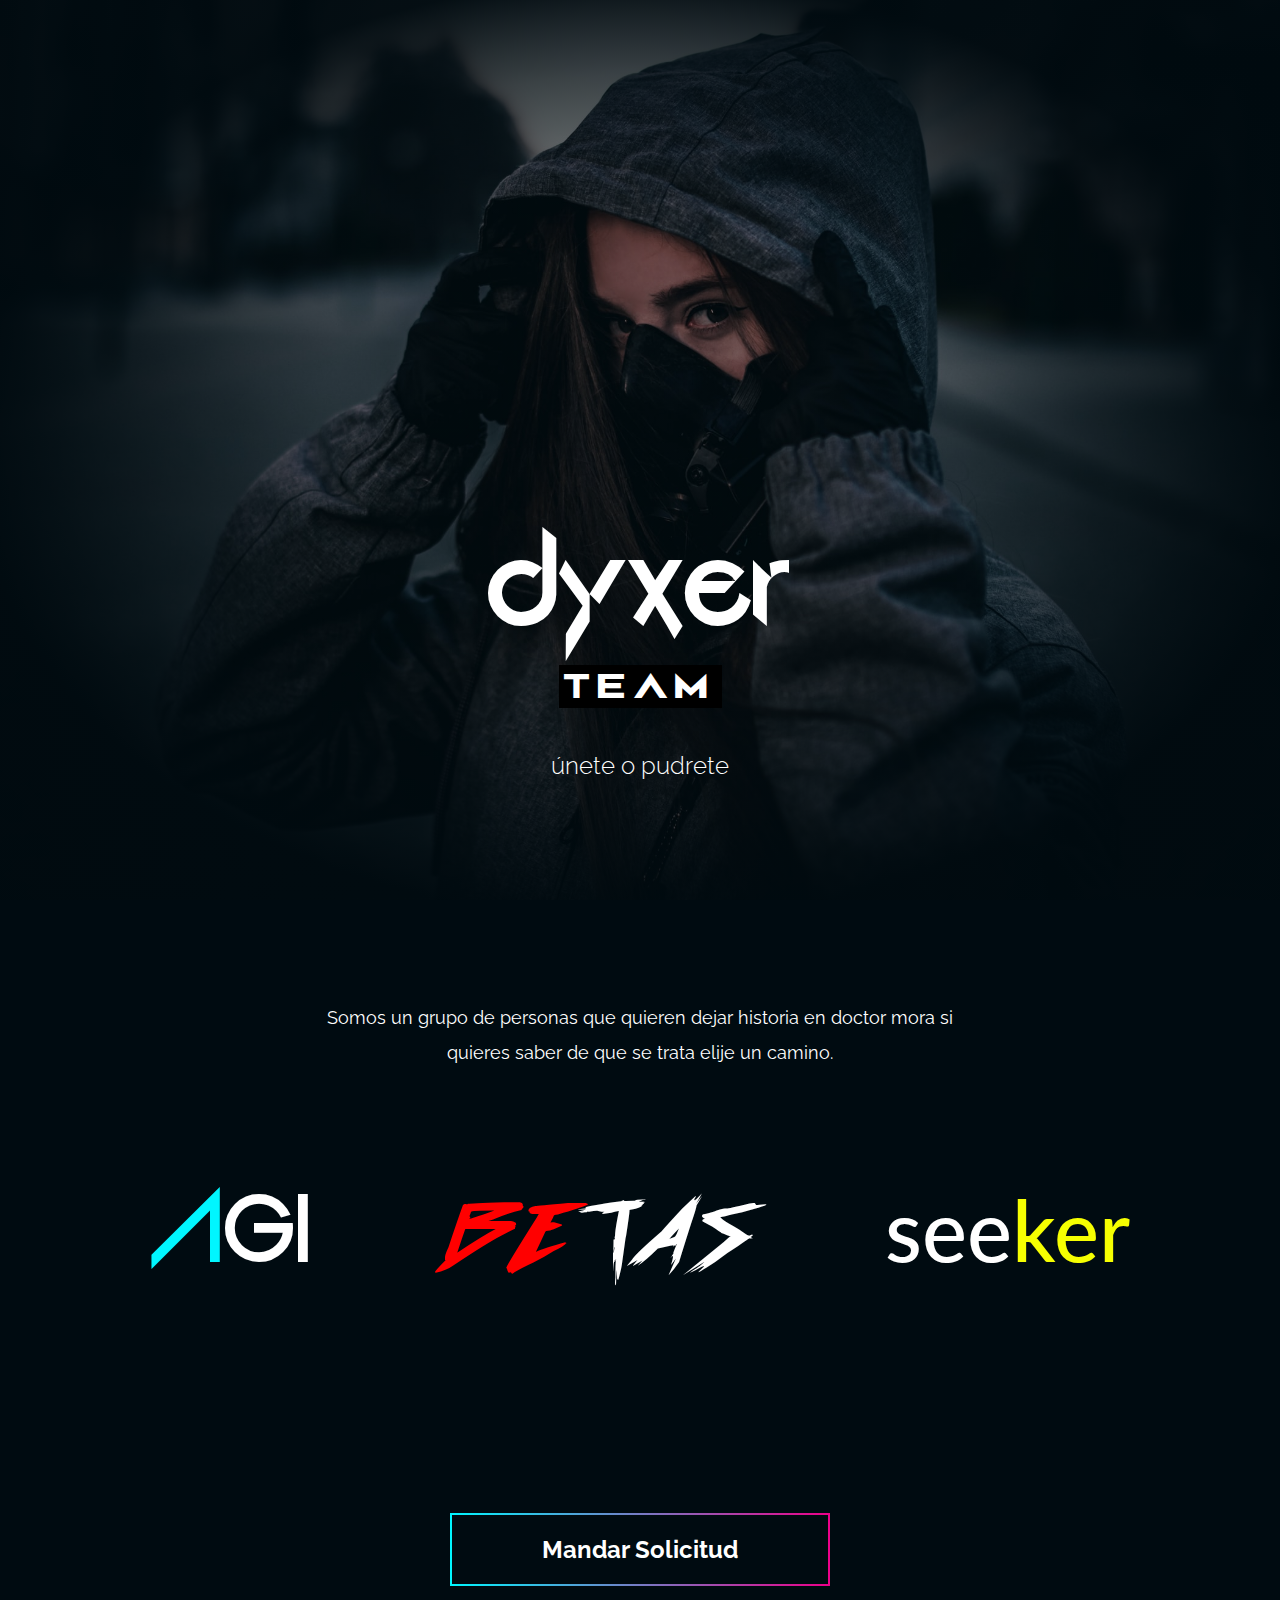
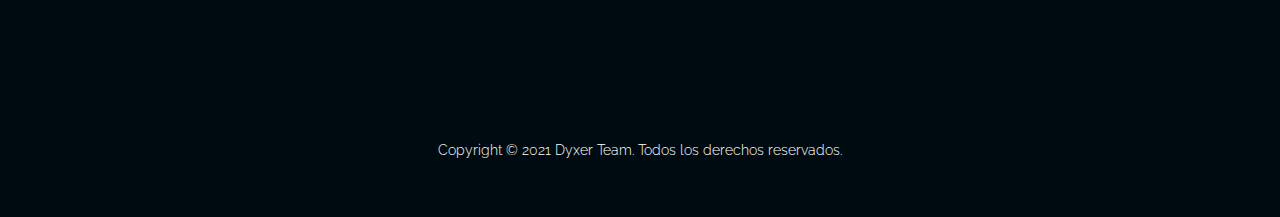
==== index.html @ bd509dc4 "responsive index" ====
<!doctype html>
<html lang="es">
  <head>
    <!-- Required meta tags -->
    <meta charset="utf-8">
    <meta name="viewport" content="width=device-width, initial-scale=1, shrink-to-fit=no">

    <!-- Bootstrap CSS -->
    <link rel="stylesheet" href="css/bootstrap.min.css">
	<link rel="stylesheet" href="css/styles.css">
	  
	<!-- google fonts -->
	<link rel="preconnect" href="https://fonts.gstatic.com">
	<link href="https://fonts.googleapis.com/css2?family=Raleway:wght@300;400;700&display=swap" rel="stylesheet">
	 
	<link rel="preconnect" href="https://fonts.gstatic.com">
	<link href="https://fonts.googleapis.com/css2?family=Lato&display=swap" rel="stylesheet">

    <title>DyxerTeam</title>
  </head>
  <body>
 
	  <section class="banner">
	  	<div class="container">
			<div class="row">
				
					<div class="cont">
						<h1>dyxer</h1>
						<h2>TEAM</h2>
						<p>únete o pudrete</p>
					</div>
				
			</div>  
		</div>
	  </section>
	  
	  <section class="information">
	  	<div class="container">
		  	<div class="row">
				<div class="col-lg-12">
					<div class="cont">
					<p>Somos un grupo de personas que quieren dejar historia en doctor mora si quieres saber de que se trata elije un camino.</p>
					
					<div class="sponsor">
						<div class="power agi"><a href=""><h5><span>A</span>GI</h5></a></div>
						<div class="power betas"><a href=""><h5><span>BE</span>TAS</h5></a></div>
						<div class="power seeker"><a href=""><h5>see<span>ker</span></h5></a></div>
					</div>
					
					</div>
				</div>
			</div>
		  </div>
	  </section>
	  
	  <section class="solicitud">
	  	<div class="container">
		  	<div class="row">
				<div class="col-lg-12">
					<a href="#">Mandar Solicitud</a>
					
					<div class="box"></div>
				</div>
			</div>
		  </div>
	  </section>
	  
	  
	  <footer>
		  <div class="container">
		  	<div class="row">
				<div class="col-lg-12">
					<p>Copyright © 2021 Dyxer Team. Todos los derechos reservados.</p>
				</div>  
			</div>
		  </div>
	  </footer>
	  
	  
	  
	  

    <!-- Optional JavaScript; choose one of the two! -->

    <!-- Option 1: jQuery and Bootstrap Bundle (includes Popper) -->
    <script src="js/jquery-3.5.1.slim.min.js"></script>
    <script src="js/bootstrap.min.js"></script>

    <!-- Option 2: jQuery, Popper.js, and Bootstrap JS
    <script src="https://code.jquery.com/jquery-3.5.1.slim.min.js" integrity="sha384-DfXdz2htPH0lsSSs5nCTpuj/zy4C+OGpamoFVy38MVBnE+IbbVYUew+OrCXaRkfj" crossorigin="anonymous"></script>
    <script src="https://cdn.jsdelivr.net/npm/popper.js@1.16.1/dist/umd/popper.min.js" integrity="sha384-9/reFTGAW83EW2RDu2S0VKaIzap3H66lZH81PoYlFhbGU+6BZp6G7niu735Sk7lN" crossorigin="anonymous"></script>
    <script src="https://cdn.jsdelivr.net/npm/bootstrap@4.5.3/dist/js/bootstrap.min.js" integrity="sha384-w1Q4orYjBQndcko6MimVbzY0tgp4pWB4lZ7lr30WKz0vr/aWKhXdBNmNb5D92v7s" crossorigin="anonymous"></script>
    -->
  </body>
</html>
---- css/styles.css ----
@font-face{
	font-family: 'agi';
	font-style: normal;
	font-weight: normal;
	src: url("../fonts/EmpireStraight.otf");
}
@font-face{
	font-family: 'betas';
	font-style: normal;
	font-weight: normal;
	src: url("../fonts/Outrunfuture.otf");
}
@font-face{
	font-family: 'dyxer';
	font-style: normal;
	font-weight: normal;
	src: url("../fonts/Cyberfunk.ttf");
}
@font-face{
	font-family: 'team';
	font-style: normal;
	font-weight: bold;
	src: url("../fonts/AIRBORNEGP.ttf");
}



body{
	background-color: #000b11;
	font-family: 'Raleway', sans-serif;
}
.banner{
	width: 100%;
	height: 100vh;
	background: url(../images/ban.jpg) no-repeat center 40%;
	background-size: cover;
	text-align: center;
	position: relative;
}
.banner:before{
	content: "";
	position: absolute;
	top: 0;
	left: 0;
	width: 100%;
	height: 100%;
	
	
	background: rgba(0,10,15,0.46);
background: -moz-radial-gradient(center, ellipse cover, rgba(0,10,15,0.46) 28%, rgba(0,10,15,0.46) 31%, rgba(0,10,15,0.46) 35%, rgba(0,10,15,0.46) 36%, rgba(0,10,15,0.54) 42%, rgba(0,10,15,0.67) 51%, rgba(0,10,15,0.77) 59%, rgba(0,10,15,0.8) 61%, rgba(0,10,15,0.98) 74%, rgba(0,10,15,0.98) 79%, rgba(0,10,15,0.98) 95%);
background: -webkit-gradient(radial, center center, 0px, center center, 100%, color-stop(28%, rgba(0,10,15,0.46)), color-stop(31%, rgba(0,10,15,0.46)), color-stop(35%, rgba(0,10,15,0.46)), color-stop(36%, rgba(0,10,15,0.46)), color-stop(42%, rgba(0,10,15,0.54)), color-stop(51%, rgba(0,10,15,0.67)), color-stop(59%, rgba(0,10,15,0.77)), color-stop(61%, rgba(0,10,15,0.8)), color-stop(74%, rgba(0,10,15,0.98)), color-stop(79%, rgba(0,10,15,0.98)), color-stop(95%, rgba(0,10,15,0.98)));
background: -webkit-radial-gradient(center, ellipse cover, rgba(0,10,15,0.46) 28%, rgba(0,10,15,0.46) 31%, rgba(0,10,15,0.46) 35%, rgba(0,10,15,0.46) 36%, rgba(0,10,15,0.54) 42%, rgba(0,10,15,0.67) 51%, rgba(0,10,15,0.77) 59%, rgba(0,10,15,0.8) 61%, rgba(0,10,15,0.98) 74%, rgba(0,10,15,0.98) 79%, rgba(0,10,15,0.98) 95%);
background: -o-radial-gradient(center, ellipse cover, rgba(0,10,15,0.46) 28%, rgba(0,10,15,0.46) 31%, rgba(0,10,15,0.46) 35%, rgba(0,10,15,0.46) 36%, rgba(0,10,15,0.54) 42%, rgba(0,10,15,0.67) 51%, rgba(0,10,15,0.77) 59%, rgba(0,10,15,0.8) 61%, rgba(0,10,15,0.98) 74%, rgba(0,10,15,0.98) 79%, rgba(0,10,15,0.98) 95%);
background: -ms-radial-gradient(center, ellipse cover, rgba(0,10,15,0.46) 28%, rgba(0,10,15,0.46) 31%, rgba(0,10,15,0.46) 35%, rgba(0,10,15,0.46) 36%, rgba(0,10,15,0.54) 42%, rgba(0,10,15,0.67) 51%, rgba(0,10,15,0.77) 59%, rgba(0,10,15,0.8) 61%, rgba(0,10,15,0.98) 74%, rgba(0,10,15,0.98) 79%, rgba(0,10,15,0.98) 95%);
background: radial-gradient(ellipse at center, rgba(0,10,15,0.46) 28%, rgba(0,10,15,0.46) 31%, rgba(0,10,15,0.46) 35%, rgba(0,10,15,0.46) 36%, rgba(0,10,15,0.54) 42%, rgba(0,10,15,0.67) 51%, rgba(0,10,15,0.77) 59%, rgba(0,10,15,0.8) 61%, rgba(0,10,15,0.98) 74%, rgba(0,10,15,0.98) 79%, rgba(0,10,15,0.98) 95%);
filter: progid:DXImageTransform.Microsoft.gradient( startColorstr='#000a0f', endColorstr='#000a0f', GradientType=1 );
	
	
	/*
	
	
	
	background: rgb(0,11,17);
	background: radial-gradient(circle, rgba(0,11,17,0.11808473389355745) 6%, rgba(0,11,17,0.8267682072829132) 48%, rgba(0,11,17,1) 60%);
	*/
}
.banner .cont{
	position: absolute;
	margin: 0 auto;
	left: 0;
	right: 0;
	bottom: 100px;

}
.banner .cont h1{
	font-family: 'dyxer';
	font-size: 150px;
	color: #fff;
	letter-spacing: -5px;
	margin-bottom: 0;
}
.banner .cont h2{
	font-family: 'team';
	font-size: 34px;
	color: #fff;
	letter-spacing: 1px;
	display: inline-block;
    background: #000;
    padding: 1px 5px;
	position: relative;
    top: -12px;
}
.banner .cont img{
	height: 160px;
}
.banner .cont p{
	font-size: 24px;
	color: #fff;
	font-weight: 300;
	margin-top: 20px;
}


.information{
	width: 100%;
	min-height: 500px;
	display: flex;
	padding-top: 100px;
}
.information .cont p{
	text-align: center;
    color: #fff;
    font-weight: 400;
    line-height: 35px;
    padding-right: 20%;
    padding-left: 20%;
    font-size: 18px;
	margin-bottom: 100px;
}

.information .cont .sponsor{
	display: flex;
	justify-content: space-around;
	align-items: baseline;
}

.information .cont .sponsor a:link{
	text-decoration: none;
}
.information .cont .sponsor .agi h5{
	font-family: 'agi';
	font-size: 100px;
	color: #fff;
}
.information .cont .sponsor .agi h5 span{
	color: #00f6ff;
}
.information .cont .sponsor .betas h5{
	font-family: 'betas';
	font-size: 70px;
	color: #fff;
}
.information .cont .sponsor .betas h5 span{
	color: #ff0000;
}
.information .cont .sponsor .seeker h5{
	font-family: 'Lato', sans-serif;
	font-size: 85px;
	color: #fff;
}
.information .cont .sponsor .seeker h5 span{
	color: #f6ff01;
}


.solicitud{
	width: 100%;
	min-height: 300px;
	display: flex;
	align-items: center;
	justify-content: center;
	text-align: center;
}
.solicitud a:link{
	font-size: 24px;
	font-weight: 700;
	color: #fff;
	text-decoration: none;
	border: 2px solid transparent;
	-moz-border-image: -moz-linear-gradient(left, #00f6ff 0%, #ed008a 100%);
	-webkit-border-image: -webkit-linear-gradient(left, #00f6ff 0%, #ed008a 100%);
	border-image: linear-gradient(to right, #00f6ff 0%, #ed008a 100%);
	border-image-slice: 1;
	padding: 20px 90px;
	
}

footer{
	text-align: center;
	padding: 40px 0px;
}
footer p{
	font-size: 14px;
	font-weight: 300;
	color: #fff;
}




/* -------------------- responsive -------------------*/


@media screen and (max-width: 991px) {
	
	
	.information .cont p{
		padding-right: 10%;
		padding-left: 10%;
	}
	
	/* sponsors */
	
	.information .cont .sponsor .agi h5{
		font-size: 70px;
	}
	.information .cont .sponsor .betas h5{
		font-size: 50px;
	}
	.information .cont .sponsor .seeker h5{
		font-size: 60px;
	}
	
	
}


@media screen and (max-width: 767px){
	
	.banner .cont p{
		font-size: 24px;
	}
	
	.information{
		padding-top: 0px;
	}
	
	.information .cont p{
		margin-bottom: 50px;
	}
	.information .cont .sponsor{
		align-items: center;
		flex-direction: column;
	}
	
	.information .cont .sponsor .power:nth-of-type(2n){
		margin-top: 50px;
		margin-bottom: 50px;
	}
	
	
	.solicitud a:link{
		font-size: 18px;
	}
	
	
}

@media screen and (max-width: 384px){
	.banner .cont h1{
		font-size: 100px;
	}
	.banner .cont h2{
		font-size: 24px;
	}
	.banner .cont p{
		font-size: 16px;
	}
	
	.information .cont p{
		font-size: 16px;
	}
	.solicitud a:link{
		padding: 15px 40px;
	}
	
	footer p{
		margin-left: 5%;
		margin-right: 5%;
	}
	
}
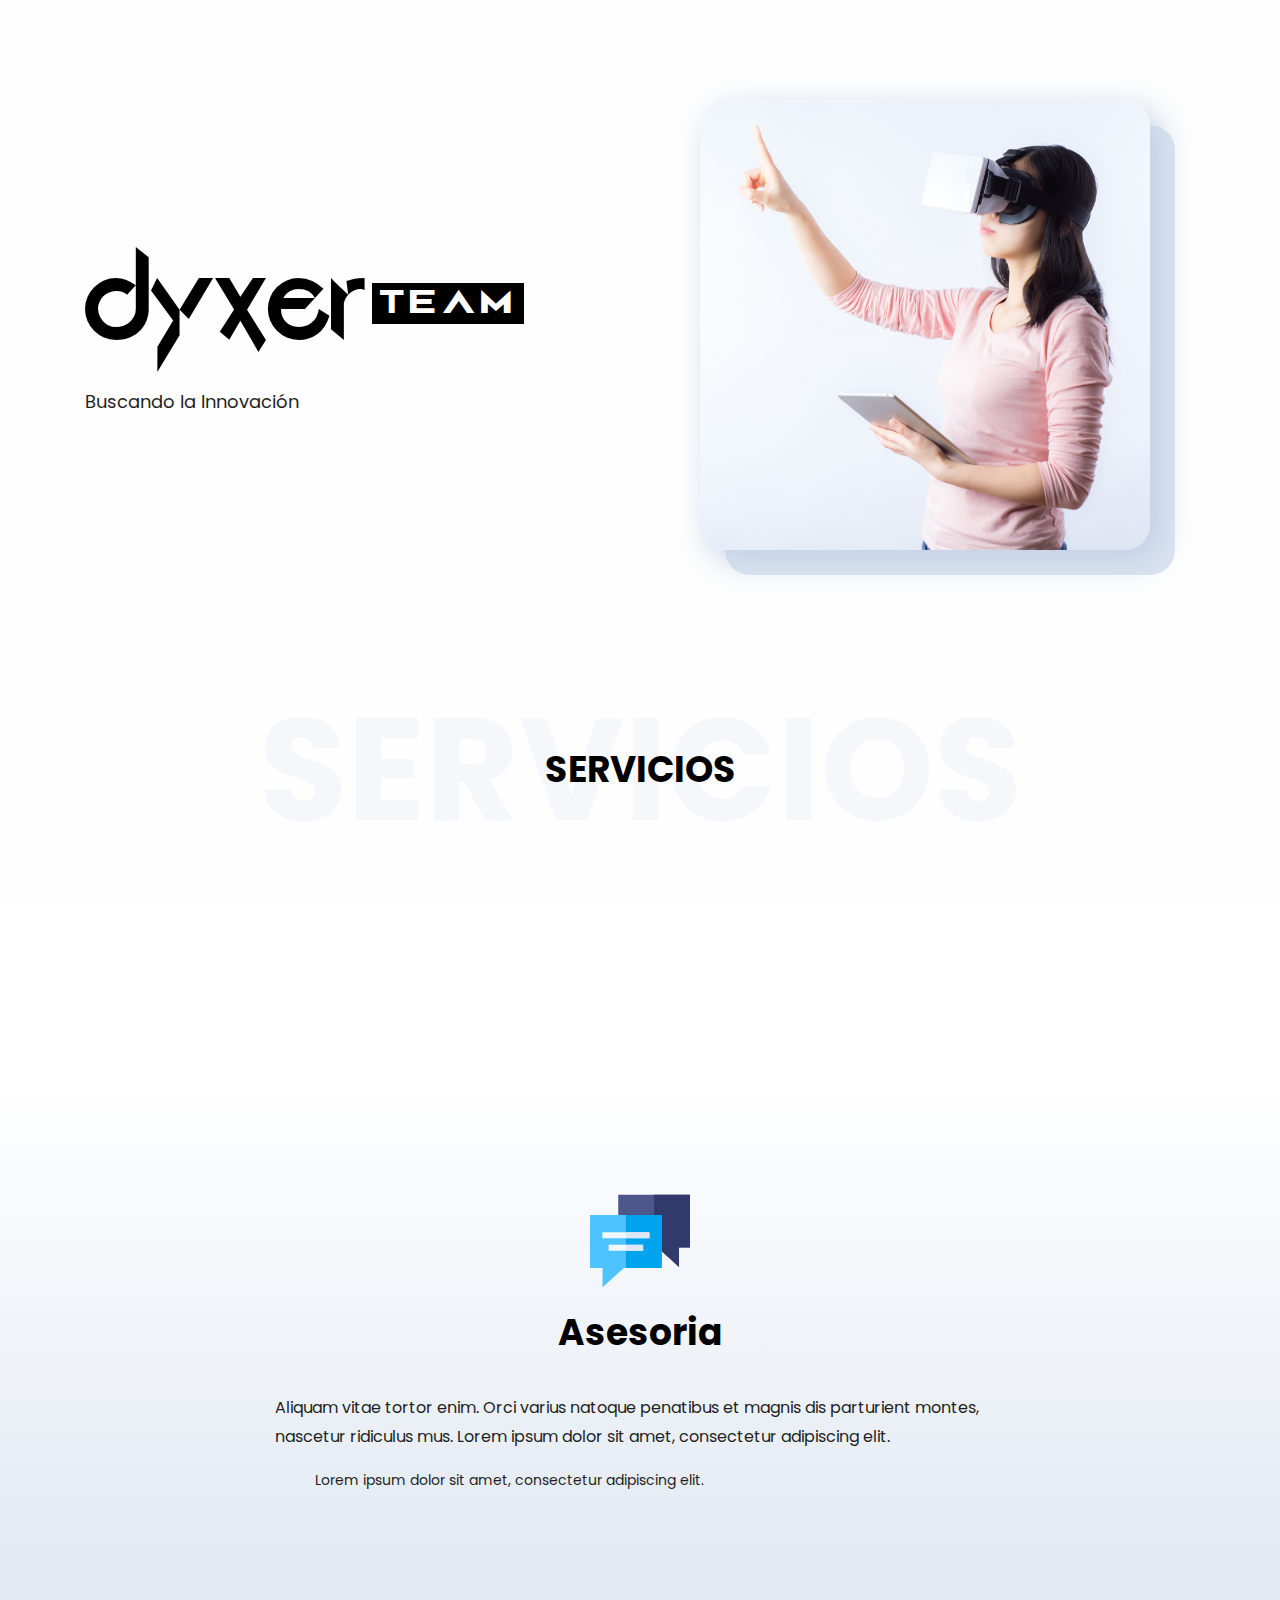
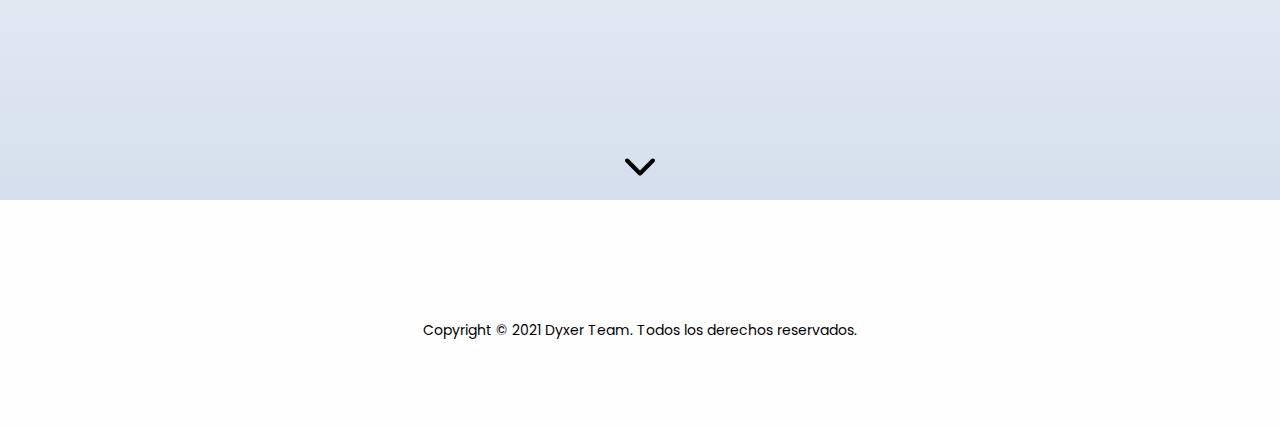
==== commit 2046c1a9: "rediseño" ====
--- a/index.html
+++ b/index.html
@@ -3,93 +3,231 @@
   <head>
     <!-- Required meta tags -->
     <meta charset="utf-8">
-    <meta name="viewport" content="width=device-width, initial-scale=1, shrink-to-fit=no">
-
+    <meta name="viewport" content="width=device-width, initial-scale=1, shrink-to-fit=no, user-scalable=0">
+	<title>DyxerTeam</title>
+	<link rel="shortcut icon" href="images/icon.ico" />  
+	  
     <!-- Bootstrap CSS -->
     <link rel="stylesheet" href="css/bootstrap.min.css">
 	<link rel="stylesheet" href="css/styles.css">
 	  
 	<!-- google fonts -->
-	<link rel="preconnect" href="https://fonts.gstatic.com">
-	<link href="https://fonts.googleapis.com/css2?family=Raleway:wght@300;400;700&display=swap" rel="stylesheet">
-	 
-	<link rel="preconnect" href="https://fonts.gstatic.com">
-	<link href="https://fonts.googleapis.com/css2?family=Lato&display=swap" rel="stylesheet">
-
-    <title>DyxerTeam</title>
+	<link rel="preconnect" href="https://fonts.googleapis.com">
+	<link rel="preconnect" href="https://fonts.gstatic.com" crossorigin>
+	<link href="https://fonts.googleapis.com/css2?family=Poppins:wght@400;700;900&display=swap" rel="stylesheet">
+	
+	  
+	<!-- PWA-->
+	<meta name="theme-color" content="#d5dfed"> 
+	<link rel="manifest" href="manifest.json">
+	  
+    
   </head>
   <body>
  
+	  
+	  
+	  <!-- banner -->
 	  <section class="banner">
 	  	<div class="container">
 			<div class="row">
+				<div class="col-lg-6 col-sm-12 order-lg-1 order-md-2 order-sm-2 order-2 text">
+					<h1><span>Dyxer</span> <span>Team</span></h1>
+					<p>Buscando la Innovación</p>
+				</div>
+				<div class="col-lg-6 col-sm-12 order-lg-2 order-md-1 order-sm-1 order-1 justify-content-center d-flex">
+					<div class="image">
+						<img src="images/girl.jpg" alt="">
+					</div>
+				</div>
+			</div>  
+		</div>
+	  </section>
+	  
+	  
+	  
+	  <!-- services -->
+	  <section class="services esp1">
+	  	<div class="container">
+			<div class="row">
+				<div class="col-lg-12">
+					<h2 data-heading="Servicios" class="subtitles">Servicios</h2>
+				</div>
 				
-					<div class="cont">
-						<h1>dyxer</h1>
-						<h2>TEAM</h2>
-						<p>únete o pudrete</p>
-					</div>
+				<div class="col-lg-4 col-sm-12 col-md-4 col-12">
+					<div class="card" id="wd">
+					<img src="images/diseno-web.svg" class="img-fluid" alt="">
+					<h4>Diseño Web</h4>
+						</div>
+				</div>
+				<div class="col-lg-4 col-sm-12 col-md-4 col-12">
+					
+					<div class="card" id="dw">
+					
+					
+					<img src="images/codigo.svg" class="img-fluid" alt="">
+					<h4>Desarrollo Web</h4>
+						</div>
+				</div>
+				<div class="col-lg-4 col-sm-12 col-md-4 col-12">
+					
+					<div class="card" id="as">
+					
+					
+					<img src="images/chat-bubble.svg" class="img-fluid" alt="">
+					<h4>Asesoria</h4>
+						</div>
+				</div>
 				
 			</div>  
 		</div>
 	  </section>
 	  
-	  <section class="information">
+	  
+	  <!-- modales -->
+	  <div class="modales wd">
+		  <div class="container">
+		  	<div class="row justify-content-center">
+			  <div class="col-lg-8">
+				  <div class="content est">
+					  <img src="images/diseno-web.svg" class="img-fluid icon" alt="">
+						<h5>Diseño web</h5>
+						<p>Aliquam vitae tortor enim. Orci varius natoque penatibus et magnis dis parturient montes, nascetur ridiculus mus. Lorem ipsum dolor sit amet, consectetur adipiscing elit.
+</p><ul>
+							<li>Lorem ipsum dolor sit amet, consectetur adipiscing elit.</li>
+							<li>Cras sed nisi sed massa egestas egestas id ut dolor.</li>
+					  <li>Curabitur faucibus turpis scelerisque lectus dictum, a condimentum urna facilisis.</li>
+					  </ul>
+
+					<img src="images/arrow.svg" class="img-fluid cerrar align-self-center" alt="">
+				  </div>
+					
+				</div>
+			</div>
+		  </div>
+		 
+	  </div>
+	  
+	  
+	  <div class="modales dw">
+	  	
+		  
+		  <div class="container">
+		  	<div class="row justify-content-center">
+			  <div class="col-lg-8">
+				  <div class="content est">
+					  <img src="images/codigo.svg" class="img-fluid icon" alt="">
+						<h5>Desarrollo Web</h5>
+						<p>Aliquam vitae tortor enim. Orci varius natoque penatibus et magnis dis parturient montes, nascetur ridiculus mus. Lorem ipsum dolor sit amet, consectetur adipiscing elit.
+</p><ul>
+							<li>Lorem ipsum dolor sit amet, consectetur adipiscing elit.</li>
+							<li>Cras sed nisi sed massa egestas egestas id ut dolor.</li>
+							
+					  </ul>
+
+					<img src="images/arrow.svg" class="img-fluid cerrar align-self-center" alt="">
+				  </div>
+					
+				</div>
+			</div>
+		  </div>
+	
+	  </div>
+	  
+	  
+	  
+	  <div class="modales as">
+	  
+		  <div class="container">
+		  	<div class="row justify-content-center">
+			  <div class="col-lg-8">
+				  <div class="content est">
+					  <img src="images/chat-bubble.svg" class="img-fluid icon" alt="">
+						<h5>Asesoria</h5>
+						<p>Aliquam vitae tortor enim. Orci varius natoque penatibus et magnis dis parturient montes, nascetur ridiculus mus. Lorem ipsum dolor sit amet, consectetur adipiscing elit.
+</p><ul>
+							<li>Lorem ipsum dolor sit amet, consectetur adipiscing elit.</li>
+							
+					  </ul>
+
+					<img src="images/arrow.svg" class="img-fluid cerrar align-self-center" alt="">
+				  </div>
+					
+				</div>
+			</div>
+		  </div>
+		  
+		  
+	  </div>
+	  
+	  
+	  
+	  <!-- contacto -->
+	  <section class="contacto esp1">
+	  	<div class="container">
+			<div class="row">
+				<div class="col-lg-12">
+					<h2 data-heading="Contacto" class="subtitles">Contacto</h2>
+					<div class="mail">
+					<a href="mailto:dyxerteam@gmail.com"><img src="images/email.svg" class="img-fluid" alt="">Mandar email</a>
+					</div>
+					
+				</div>
+			</div>  
+		</div>
+	  </section>
+	  
+	  <!-- footer -->
+	  <footer class="esp1">
 	  	<div class="container">
 		  	<div class="row">
 				<div class="col-lg-12">
-					<div class="cont">
-					<p>Somos un grupo de personas que quieren dejar historia en doctor mora si quieres saber de que se trata elije un camino.</p>
-					
-					<div class="sponsor">
-						<div class="power agi"><a href=""><h5><span>A</span>GI</h5></a></div>
-						<div class="power betas"><a href=""><h5><span>BE</span>TAS</h5></a></div>
-						<div class="power seeker"><a href=""><h5>see<span>ker</span></h5></a></div>
-					</div>
-					
-					</div>
-				</div>
-			</div>
-		  </div>
-	  </section>
-	  
-	  <section class="solicitud">
-	  	<div class="container">
-		  	<div class="row">
-				<div class="col-lg-12">
-					<a href="#">Mandar Solicitud</a>
-					
-					<div class="box"></div>
-				</div>
-			</div>
-		  </div>
-	  </section>
-	  
-	  
-	  <footer>
-		  <div class="container">
-		  	<div class="row">
-				<div class="col-lg-12">
-					<p>Copyright © 2021 Dyxer Team. Todos los derechos reservados.</p>
-				</div>  
+					<p class="copy">Copyright © 2021 Dyxer Team. Todos los derechos reservados.</p>
+				</div>
+				
 			</div>
 		  </div>
 	  </footer>
 	  
-	  
-	  
-	  
-
+	 
     <!-- Optional JavaScript; choose one of the two! -->
 
     <!-- Option 1: jQuery and Bootstrap Bundle (includes Popper) -->
     <script src="js/jquery-3.5.1.slim.min.js"></script>
     <script src="js/bootstrap.min.js"></script>
+	<script src="js/app.js"></script>
 
     <!-- Option 2: jQuery, Popper.js, and Bootstrap JS
     <script src="https://code.jquery.com/jquery-3.5.1.slim.min.js" integrity="sha384-DfXdz2htPH0lsSSs5nCTpuj/zy4C+OGpamoFVy38MVBnE+IbbVYUew+OrCXaRkfj" crossorigin="anonymous"></script>
     <script src="https://cdn.jsdelivr.net/npm/popper.js@1.16.1/dist/umd/popper.min.js" integrity="sha384-9/reFTGAW83EW2RDu2S0VKaIzap3H66lZH81PoYlFhbGU+6BZp6G7niu735Sk7lN" crossorigin="anonymous"></script>
     <script src="https://cdn.jsdelivr.net/npm/bootstrap@4.5.3/dist/js/bootstrap.min.js" integrity="sha384-w1Q4orYjBQndcko6MimVbzY0tgp4pWB4lZ7lr30WKz0vr/aWKhXdBNmNb5D92v7s" crossorigin="anonymous"></script>
-    -->
+    --> 
+	  <script>
+	  
+	  	$('#wd').on('click', function(){
+			$('.wd').addClass('active');
+			//$('body').addClass('scroll');
+			
+		})
+		  
+		  $('#dw').on('click', function(){
+			$('.dw').addClass('active');
+			//$('body').addClass('scroll');
+		})
+		  
+		  $('#as').on('click', function(){
+			$('.as').addClass('active');
+			//$('body').addClass('scroll');
+		})
+		  
+		  $('.cerrar').on('click', function(){
+			$('.wd').removeClass('active');
+			  $('.dw').removeClass('active');
+			  $('.as').removeClass('active');
+			  //$('body').removeClass('scroll');
+			
+		})
+	  
+	  </script>
   </body>
 </html>--- a/css/styles.css
+++ b/css/styles.css
@@ -1,18 +1,30 @@
 
-
-
-@font-face{
-	font-family: 'agi';
-	font-style: normal;
-	font-weight: normal;
-	src: url("../fonts/EmpireStraight.otf");
-}
-@font-face{
-	font-family: 'betas';
-	font-style: normal;
-	font-weight: normal;
-	src: url("../fonts/Outrunfuture.otf");
-}
+:root{
+	--cf1: #fefefe; 
+	--cf2: #fff;
+	--cb1: #d5dfed;
+	--cb2: #dbe4f0;
+	--ctext1: #000;
+	--ctext2: #1f1f1f;
+}
+/*
+::-webkit-scrollbar{
+    width: 10px;
+    background-color: #000a0f;
+}
+::-webkit-scrollbar-track{
+    background-color: #000a0f;
+}
+::-webkit-scrollbar-thumb{
+    background-color: #fff; 
+   
+}
+*/
+
+
+
+
+
 @font-face{
 	font-family: 'dyxer';
 	font-style: normal;
@@ -29,247 +41,435 @@
 
 
 body{
-	background-color: #000b11;
-	font-family: 'Raleway', sans-serif;
-}
+	background-color: var(--cf1);
+
+}
+
+
+.esp1{
+	padding-top: 140px;
+	padding-bottom: 70px;
+}
+
+
 .banner{
+	min-height: 600px;
 	width: 100%;
-	height: 100vh;
-	background: url(../images/ban.jpg) no-repeat center 40%;
-	background-size: cover;
-	text-align: center;
+	padding-top: 100px;
+    padding-bottom: 50px;
+}
+.banner .image{
+	height: 450px;
+	width: 450px;
 	position: relative;
 }
-.banner:before{
+.banner .image::before{
 	content: "";
 	position: absolute;
-	top: 0;
-	left: 0;
+	height: inherit;
+	width: inherit;
+	background: var(--cb2);
+	transform: translate(25px, 25px);
+    border-radius: 25px;
+    z-index: -1;
+	
+}
+.banner .image img{
+	object-fit: cover;
+	height: inherit;
 	width: 100%;
-	height: 100%;
-	
-	
-	background: rgba(0,10,15,0.46);
-background: -moz-radial-gradient(center, ellipse cover, rgba(0,10,15,0.46) 28%, rgba(0,10,15,0.46) 31%, rgba(0,10,15,0.46) 35%, rgba(0,10,15,0.46) 36%, rgba(0,10,15,0.54) 42%, rgba(0,10,15,0.67) 51%, rgba(0,10,15,0.77) 59%, rgba(0,10,15,0.8) 61%, rgba(0,10,15,0.98) 74%, rgba(0,10,15,0.98) 79%, rgba(0,10,15,0.98) 95%);
-background: -webkit-gradient(radial, center center, 0px, center center, 100%, color-stop(28%, rgba(0,10,15,0.46)), color-stop(31%, rgba(0,10,15,0.46)), color-stop(35%, rgba(0,10,15,0.46)), color-stop(36%, rgba(0,10,15,0.46)), color-stop(42%, rgba(0,10,15,0.54)), color-stop(51%, rgba(0,10,15,0.67)), color-stop(59%, rgba(0,10,15,0.77)), color-stop(61%, rgba(0,10,15,0.8)), color-stop(74%, rgba(0,10,15,0.98)), color-stop(79%, rgba(0,10,15,0.98)), color-stop(95%, rgba(0,10,15,0.98)));
-background: -webkit-radial-gradient(center, ellipse cover, rgba(0,10,15,0.46) 28%, rgba(0,10,15,0.46) 31%, rgba(0,10,15,0.46) 35%, rgba(0,10,15,0.46) 36%, rgba(0,10,15,0.54) 42%, rgba(0,10,15,0.67) 51%, rgba(0,10,15,0.77) 59%, rgba(0,10,15,0.8) 61%, rgba(0,10,15,0.98) 74%, rgba(0,10,15,0.98) 79%, rgba(0,10,15,0.98) 95%);
-background: -o-radial-gradient(center, ellipse cover, rgba(0,10,15,0.46) 28%, rgba(0,10,15,0.46) 31%, rgba(0,10,15,0.46) 35%, rgba(0,10,15,0.46) 36%, rgba(0,10,15,0.54) 42%, rgba(0,10,15,0.67) 51%, rgba(0,10,15,0.77) 59%, rgba(0,10,15,0.8) 61%, rgba(0,10,15,0.98) 74%, rgba(0,10,15,0.98) 79%, rgba(0,10,15,0.98) 95%);
-background: -ms-radial-gradient(center, ellipse cover, rgba(0,10,15,0.46) 28%, rgba(0,10,15,0.46) 31%, rgba(0,10,15,0.46) 35%, rgba(0,10,15,0.46) 36%, rgba(0,10,15,0.54) 42%, rgba(0,10,15,0.67) 51%, rgba(0,10,15,0.77) 59%, rgba(0,10,15,0.8) 61%, rgba(0,10,15,0.98) 74%, rgba(0,10,15,0.98) 79%, rgba(0,10,15,0.98) 95%);
-background: radial-gradient(ellipse at center, rgba(0,10,15,0.46) 28%, rgba(0,10,15,0.46) 31%, rgba(0,10,15,0.46) 35%, rgba(0,10,15,0.46) 36%, rgba(0,10,15,0.54) 42%, rgba(0,10,15,0.67) 51%, rgba(0,10,15,0.77) 59%, rgba(0,10,15,0.8) 61%, rgba(0,10,15,0.98) 74%, rgba(0,10,15,0.98) 79%, rgba(0,10,15,0.98) 95%);
-filter: progid:DXImageTransform.Microsoft.gradient( startColorstr='#000a0f', endColorstr='#000a0f', GradientType=1 );
-	
-	
-	/*
-	
-	
-	
-	background: rgb(0,11,17);
-	background: radial-gradient(circle, rgba(0,11,17,0.11808473389355745) 6%, rgba(0,11,17,0.8267682072829132) 48%, rgba(0,11,17,1) 60%);
-	*/
-}
-.banner .cont{
-	position: absolute;
-	margin: 0 auto;
-	left: 0;
-	right: 0;
-	bottom: 100px;
-
-}
-.banner .cont h1{
-	font-family: 'dyxer';
-	font-size: 150px;
-	color: #fff;
-	letter-spacing: -5px;
-	margin-bottom: 0;
-}
-.banner .cont h2{
-	font-family: 'team';
-	font-size: 34px;
-	color: #fff;
-	letter-spacing: 1px;
-	display: inline-block;
-    background: #000;
-    padding: 1px 5px;
-	position: relative;
-    top: -12px;
-}
-.banner .cont img{
-	height: 160px;
-}
-.banner .cont p{
-	font-size: 24px;
-	color: #fff;
-	font-weight: 300;
-	margin-top: 20px;
-}
-
-
-.information{
-	width: 100%;
-	min-height: 500px;
+	border-radius: 25px;
+	-webkit-box-shadow: 10px 10px 35px 0px rgba(193,207,229,1);
+	-moz-box-shadow: 10px 10px 35px 0px rgba(193,207,229,1);
+	box-shadow: 10px 10px 35px 0px rgba(193,207,229,1);
+}
+.banner .text{
 	display: flex;
-	padding-top: 100px;
-}
-.information .cont p{
-	text-align: center;
-    color: #fff;
-    font-weight: 400;
-    line-height: 35px;
-    padding-right: 20%;
-    padding-left: 20%;
-    font-size: 18px;
-	margin-bottom: 100px;
-}
-
-.information .cont .sponsor{
-	display: flex;
-	justify-content: space-around;
-	align-items: baseline;
-}
-
-.information .cont .sponsor a:link{
-	text-decoration: none;
-}
-.information .cont .sponsor .agi h5{
-	font-family: 'agi';
-	font-size: 100px;
-	color: #fff;
-}
-.information .cont .sponsor .agi h5 span{
-	color: #00f6ff;
-}
-.information .cont .sponsor .betas h5{
-	font-family: 'betas';
-	font-size: 70px;
-	color: #fff;
-}
-.information .cont .sponsor .betas h5 span{
-	color: #ff0000;
-}
-.information .cont .sponsor .seeker h5{
-	font-family: 'Lato', sans-serif;
-	font-size: 85px;
-	color: #fff;
-}
-.information .cont .sponsor .seeker h5 span{
-	color: #f6ff01;
-}
-
-
-.solicitud{
-	width: 100%;
-	min-height: 300px;
+	flex-direction: column;
+	justify-content: center;
+}
+.banner h1{
 	display: flex;
 	align-items: center;
+	margin-bottom: 0px;
+}
+.banner h1 span:nth-child(1){
+	font-size: 140px;
+	font-family: 'dyxer';
+	letter-spacing: -5px;
+	text-transform: lowercase;
+	color: var(--ctext1);
+}
+.banner h1 span:nth-child(2){
+	font-size: 32px;
+	font-family: 'team';
+	text-transform: uppercase;
+	color: var(--cf2);
+	background: var(--ctext1);
+	padding: 0px 5px 3px 8px;
+    position: relative;
+    margin-left: 5px
+}
+.banner p{
+	font-family: 'Poppins', sans-serif;
+	font-size: 18px;
+	font-weight: 400;
+	color: var(--ctext2);
+}
+
+/* servicios */
+.esp1{
+	padding-top: 170px;
+	padding-bottom: 70px;
+	
+}
+.services h2{
+	margin-bottom: 144px;
+}
+
+
+.services .card{
+	border: 1px solid var(--cb1);
+	border-radius: 20px;
+	text-align: center;
+	align-items: center;
+	padding: 60px 0px;
+
+}
+.services .card:hover{
+	background: var(--cb1);
+	cursor: pointer;
+}
+
+.modales{
+	height: 100%;
+	width: 100%;
+	background: rgb(213,223,237);
+	background: -webkit-linear-gradient(bottom, rgba(213,223,237,1) 0%, rgba(255,255,255,1) 80%);
+	background: -o-linear-gradient(bottom, rgba(213,223,237,1) 0%, rgba(255,255,255,1) 80%);
+	background: linear-gradient(to top, rgba(213,223,237,1) 0%, rgba(255,255,255,1) 80%);
+	position: fixed;
+	z-index: 660;
+	bottom: -100%;
+	transition-duration: 0.5s;
+	overflow: auto;
+}
+.scroll{
+	overflow: hidden;
+}
+
+.active{
+	bottom: 0;
+}
+
+
+.services .card h4{
+	font-family: 'Poppins', sans-serif;
+	font-size: 24px;
+	font-weight: 400;
+	color: var(--ctext1);
+	margin-bottom: 0px;
+	margin-top: 40px;
+}
+.services .card img{
+	width: 100px;
+	text-align: center;
+}
+
+
+
+
+
+
+
+
+h2.subtitles{
+	position: relative;
+	font-family: 'Poppins', sans-serif;
+	font-size: 36px;
+	font-weight: 700;
+	text-transform: uppercase;
+	text-align: center;
+	color: var(--ctext1);
+	line-height: 0;
+}
+h2.subtitles:before{
+	content: attr(data-heading);
+	font-family: 'Poppins', sans-serif;
+	font-size: 144px;
+	text-transform: inherit;
+	position: absolute;
+	display: block;
+	line-height: 0;
+	right: 0;
+	left: 0;
+	z-index: -1;
+	color: var(--cb2);
+	opacity: 25%;
+	
+}
+
+.contacto{
+	height: auto;
+	width: 100%;
+}
+.contacto h2{
+	margin-bottom: 175px;
+}
+.contacto .mail{
+	display: flex;
 	justify-content: center;
-	text-align: center;
-}
-.solicitud a:link{
-	font-size: 24px;
+}
+.contacto a:link{
+	background: var(--cb2);
+	border-radius: 50px;
+	padding: 15px 70px;
+	text-align: center;
+	font-family: 'Poppins', sans-serif;
+	font-size: 18px;
+	font-weight: 400;
+	color: var(--ctext1);
+	text-decoration: none;
+	outline: none;
+	justify-content: center;
+}
+.contacto a:link img{
+	width: 30px;
+	margin-right: 20px;
+}
+
+footer{
+	height: auto;
+	width: 100%;
+	text-align: center;
+}
+p.copy{
+	text-align: center;
+	font-family: 'Poppins', sans-serif;
+	font-size: 14px;
+	font-weight: 400;
+	color: var(--ctext1);
+	justify-content: center;
+}
+
+.content.est{
+	height: 100vh;
+	display: flex;
+	flex-direction: column;
+	justify-content: center;
+	
+}
+
+.content.est img.icon{
+	width: 100px;
+	align-self: center;
+	
+}
+.content.est h5{
+	text-align: center;
+	font-size: 36px;
 	font-weight: 700;
-	color: #fff;
-	text-decoration: none;
-	border: 2px solid transparent;
-	-moz-border-image: -moz-linear-gradient(left, #00f6ff 0%, #ed008a 100%);
-	-webkit-border-image: -webkit-linear-gradient(left, #00f6ff 0%, #ed008a 100%);
-	border-image: linear-gradient(to right, #00f6ff 0%, #ed008a 100%);
-	border-image-slice: 1;
-	padding: 20px 90px;
-	
-}
-
-footer{
-	text-align: center;
-	padding: 40px 0px;
-}
-footer p{
+	color: var(--ctext1);
+	font-family: 'Poppins', sans-serif;
+	margin: 20px 0px 40px 0px;
+}
+.content.est p{
+	font-family: 'Poppins', sans-serif;
+	line-height: 180%;
+	color: var(--ctext2);
+	font-size: 16px;
+}
+
+.content.est ul li{
+	font-family: 'Poppins', sans-serif;
+	line-height: 180%;
+	color: var(--ctext2);
+	list-style: none;
 	font-size: 14px;
-	font-weight: 300;
-	color: #fff;
-}
-
-
-
-
-/* -------------------- responsive -------------------*/
-
-
-@media screen and (max-width: 991px) {
-	
-	
-	.information .cont p{
-		padding-right: 10%;
-		padding-left: 10%;
-	}
-	
-	/* sponsors */
-	
-	.information .cont .sponsor .agi h5{
-		font-size: 70px;
-	}
-	.information .cont .sponsor .betas h5{
+	
+}
+
+.content.est img.cerrar{
+	width: 30px;
+	position: absolute;
+	bottom: 2%;
+}
+.content.est img.cerrar:hover{
+	cursor: pointer;
+}
+
+
+@media screen and (max-width: 991px){
+	.banner{
+		padding-top: 5%;
+	}
+	.banner .text {
+		align-items: center;
+	}
+	
+	.banner .image{
+		height: 200px;
+		width: 200px;
+	}
+	.banner .image::before{
+		content: none;
+	}
+	.banner .image img{
+		border-radius: 100%;
+		-webkit-box-shadow: 0px 10px 35px 0px rgba(193,207,229,1);
+		-moz-box-shadow: 0px 10px 35px 0px rgba(193,207,229,1);
+		box-shadow: 0px 10px 35px 0px rgba(193,207,229,1);
+		margin-top: 20px;
+	}
+}
+
+
+@media screen and (max-width: 991px){
+	.banner{
+		min-height: auto;
+	}
+	.banner h1{
+		margin-top: 8%;
+	}
+	.banner h1 span:nth-child(1) {
+    	font-size: 70px;
+	}
+	.banner h1 span:nth-child(2) {
+    	font-size: 32px;
+	}
+	
+	
+	h2.subtitles {
+    	font-size: 28px;
+	}
+	h2.subtitles::before{
+		font-size: 100px;
+	}
+	
+	.services .card img {
+    	width: 60px;
+	}
+	.services .card h4 {
+    	font-size: 18px;
+    	margin-top: 20px;
+	}
+	
+	
+	.contacto a:link{
+		font-size: 16px;
+		padding: 10px 60px;
+	}
+	
+	
+}
+
+
+@media screen and (max-width: 767px){
+	
+	.esp1 {
+		padding-top: 100px;
+		}
+	
+	h2.subtitles::before {
+		font-size: 80px;
+	}
+	
+	.services .card {
+		border-radius: 10px;
+		flex-direction: row;
+		padding: 10px 50px;
+		margin-bottom: 20px;
+	}
+	.services .card h4 {
+		margin-top: 0px;
+		margin-bottom: 0px;
+		margin-left: 25px;
+	}
+
+	
+}
+
+
+@media screen and (max-width: 575px){
+	
+	.banner{
+		height: 100vh;
+		align-content: center;
+		display: flex;
+		align-items: center;
+	}
+	.banner .image img{
+		margin-top: 0px;
+	}
+	
+	.content{
+		padding-right: 5%;
+		padding-left: 5%;
+	}
+	.content.est img.icon {
+    	width: 50px;
+	}
+	.content.est h5{
+		font-size: 24px;
+	}
+	.content.est p{
+		font-size: 14px;
+	}
+	.content.est ul li{
+		font-size: 12px;
+	}
+	
+	
+}
+
+
+@media screen and (max-width: 490px){
+	h2.subtitles::before{
+		content: none;
+	}
+	.esp1 {
+		padding-top: 50px;
+	}
+	.services h2{
+		margin-bottom: 70px;
+	}
+	.contacto h2{
+		margin-bottom: 70px;
+	}
+	
+}
+
+@media screen and (max-width: 384px){
+	
+	.banner h1 span:nth-child(1) {
 		font-size: 50px;
 	}
-	.information .cont .sponsor .seeker h5{
-		font-size: 60px;
-	}
-	
-	
-}
-
-
-@media screen and (max-width: 767px){
-	
-	.banner .cont p{
-		font-size: 24px;
-	}
-	
-	.information{
-		padding-top: 0px;
-	}
-	
-	.information .cont p{
-		margin-bottom: 50px;
-	}
-	.information .cont .sponsor{
-		align-items: center;
-		flex-direction: column;
-	}
-	
-	.information .cont .sponsor .power:nth-of-type(2n){
-		margin-top: 50px;
-		margin-bottom: 50px;
-	}
-	
-	
-	.solicitud a:link{
-		font-size: 18px;
-	}
-	
-	
-}
-
-@media screen and (max-width: 384px){
-	.banner .cont h1{
-		font-size: 100px;
-	}
-	.banner .cont h2{
-		font-size: 24px;
-	}
-	.banner .cont p{
-		font-size: 16px;
-	}
-	
-	.information .cont p{
-		font-size: 16px;
-	}
-	.solicitud a:link{
-		padding: 15px 40px;
-	}
-	
-	footer p{
-		margin-left: 5%;
-		margin-right: 5%;
-	}
-	
-}
+	.banner h1 span:nth-child(2) {
+		font-size: 20px;
+	}
+	.banner p{
+		font-size: 14px;
+	}
+	.services .card {
+    	padding: 10px 30px;
+	}
+	.services .card img {
+		width: 40px;
+	}
+	.services .card h4 {
+    	font-size: 14px;
+		margin-left: 20px;
+	}
+	
+	.contacto a:link {
+		font-size: 14px;
+		padding: 10px 20px;
+	}
+	.contacto a:link img {
+		margin-right: 10px;
+	}
+	p.copy{
+		font-size: 12px;
+	}
+}
+	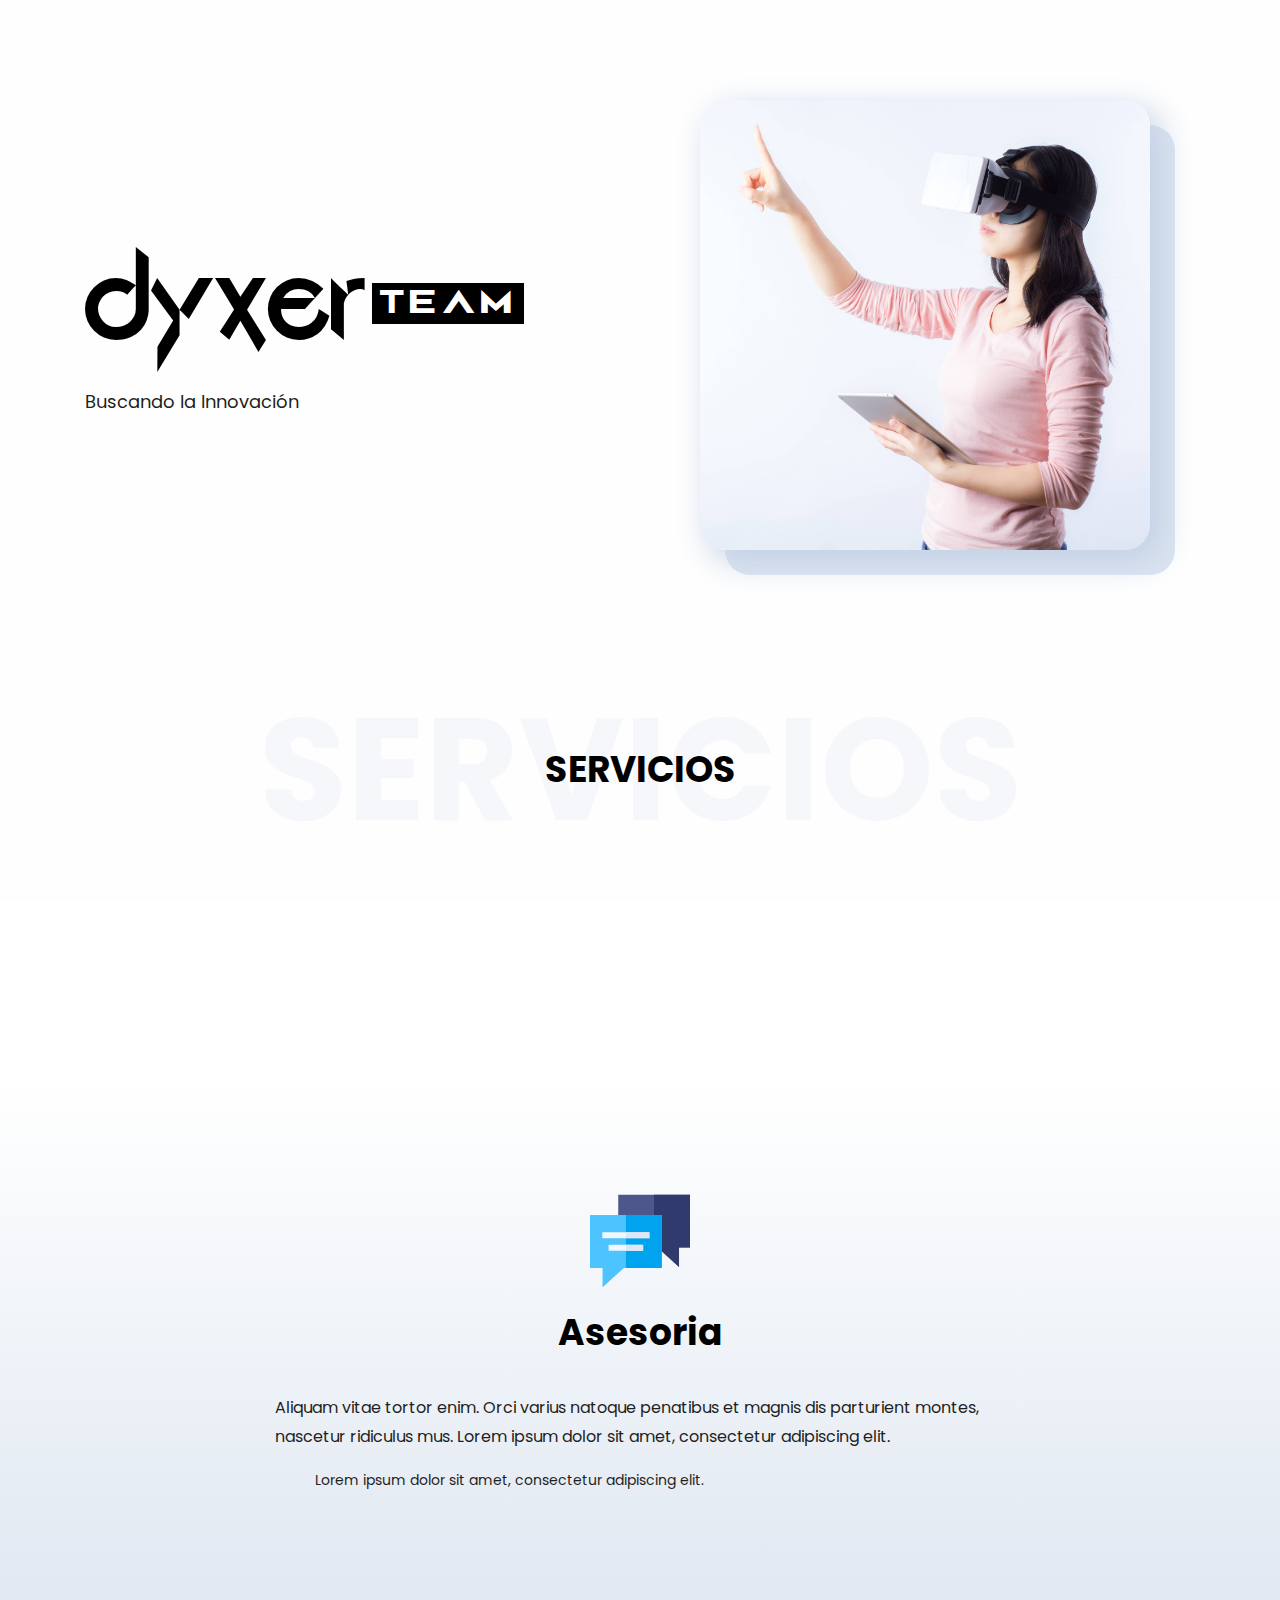
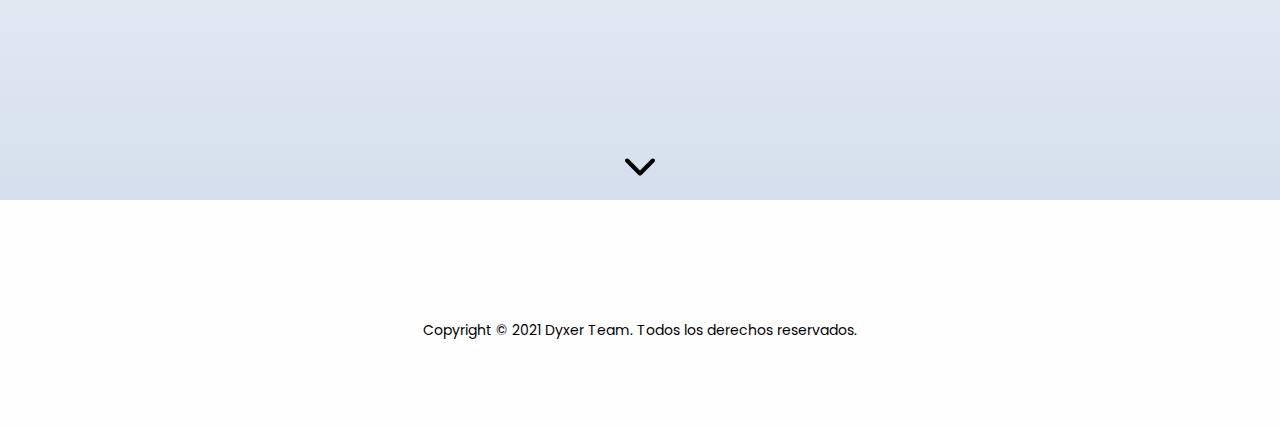
==== commit 4b8e2fe0: "image" ====
--- a/index.html
+++ b/index.html
@@ -37,7 +37,7 @@
 				</div>
 				<div class="col-lg-6 col-sm-12 order-lg-2 order-md-1 order-sm-1 order-1 justify-content-center d-flex">
 					<div class="image">
-						<img src="images/girl.jpg" alt="">
+						<img src="images/girl1.jpg" alt="">
 					</div>
 				</div>
 			</div>  
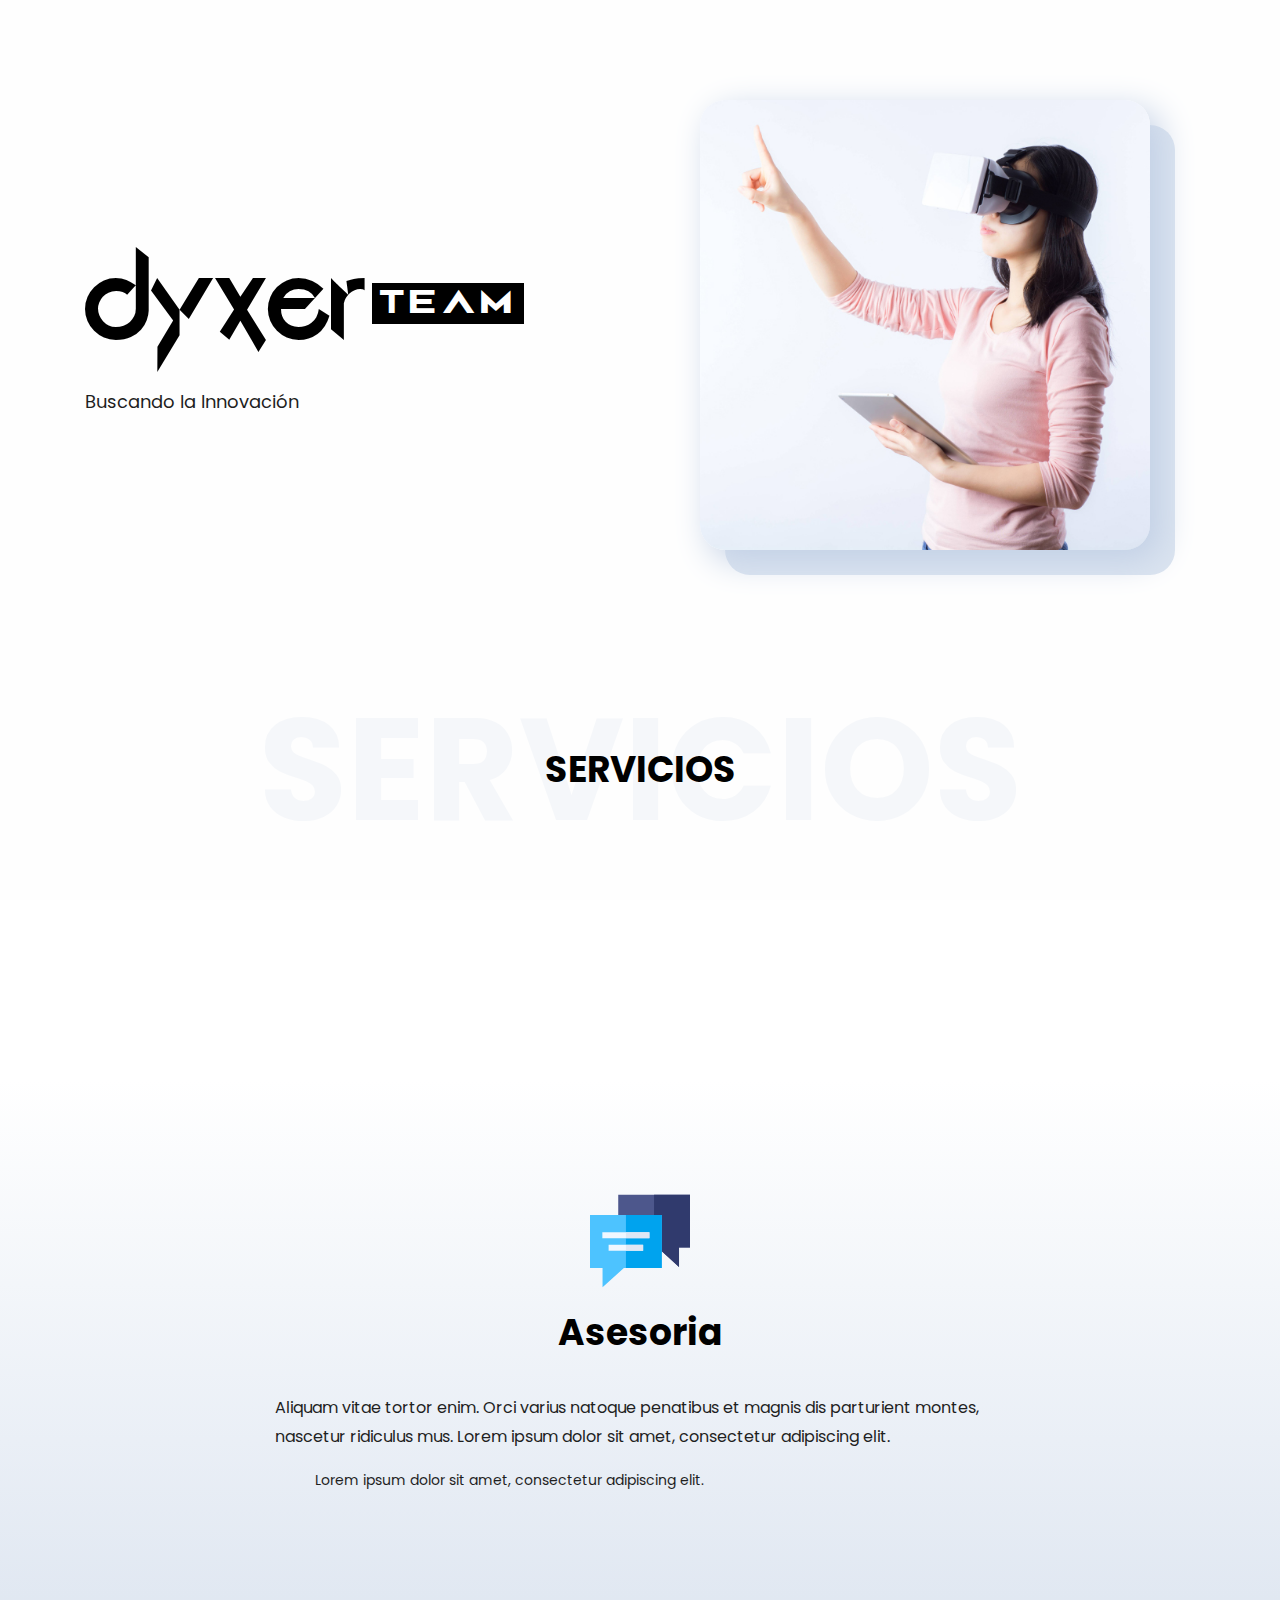
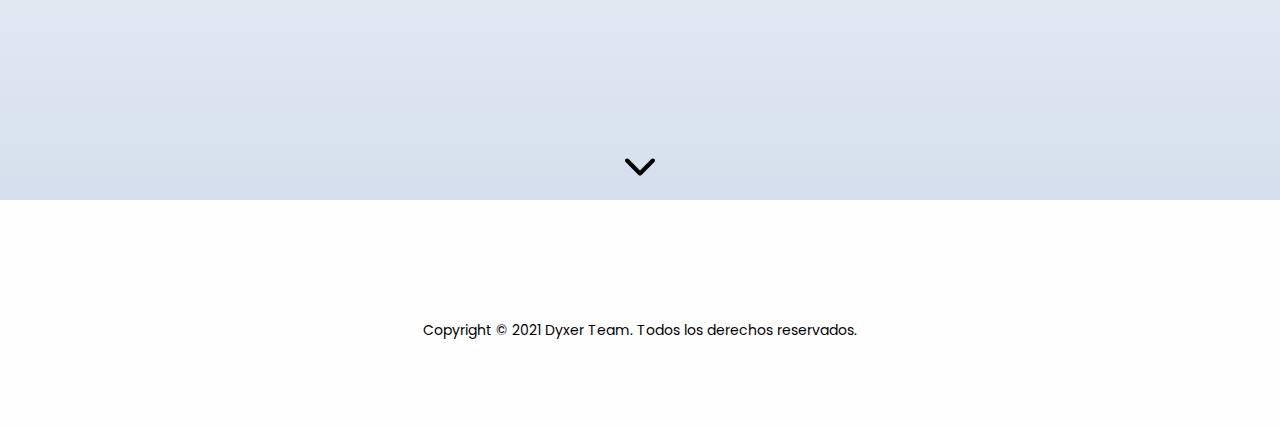
==== commit 377f0294: "images" ====
--- a/index.html
+++ b/index.html
@@ -37,7 +37,7 @@
 				</div>
 				<div class="col-lg-6 col-sm-12 order-lg-2 order-md-1 order-sm-1 order-1 justify-content-center d-flex">
 					<div class="image">
-						<img src="images/girl1.jpg" alt="">
+						<img src="images/girl3.jpg" alt="">
 					</div>
 				</div>
 			</div>  
@@ -56,8 +56,8 @@
 				
 				<div class="col-lg-4 col-sm-12 col-md-4 col-12">
 					<div class="card" id="wd">
-					<img src="images/diseno-web.svg" class="img-fluid" alt="">
-					<h4>Diseño Web</h4>
+					<img src="images/red-social.svg" class="img-fluid" alt="">
+					<h4>Redes Sociales</h4>
 						</div>
 				</div>
 				<div class="col-lg-4 col-sm-12 col-md-4 col-12">
@@ -91,7 +91,7 @@
 			  <div class="col-lg-8">
 				  <div class="content est">
 					  <img src="images/diseno-web.svg" class="img-fluid icon" alt="">
-						<h5>Diseño web</h5>
+						<h5>Redes Sociales</h5>
 						<p>Aliquam vitae tortor enim. Orci varius natoque penatibus et magnis dis parturient montes, nascetur ridiculus mus. Lorem ipsum dolor sit amet, consectetur adipiscing elit.
 </p><ul>
 							<li>Lorem ipsum dolor sit amet, consectetur adipiscing elit.</li>
@@ -99,7 +99,7 @@
 					  <li>Curabitur faucibus turpis scelerisque lectus dictum, a condimentum urna facilisis.</li>
 					  </ul>
 
-					<img src="images/arrow.svg" class="img-fluid cerrar align-self-center" alt="">
+					<img src="images/red-social.svg" class="img-fluid cerrar align-self-center" alt="">
 				  </div>
 					
 				</div>
--- a/css/styles.css
+++ b/css/styles.css
@@ -407,13 +407,15 @@
 		padding-left: 5%;
 	}
 	.content.est img.icon {
-    	width: 50px;
+    	width: 40px;
 	}
 	.content.est h5{
 		font-size: 24px;
+		margin: 20px 0px 20px 0px;
+
 	}
 	.content.est p{
-		font-size: 14px;
+		font-size: 13px;
 	}
 	.content.est ul li{
 		font-size: 12px;
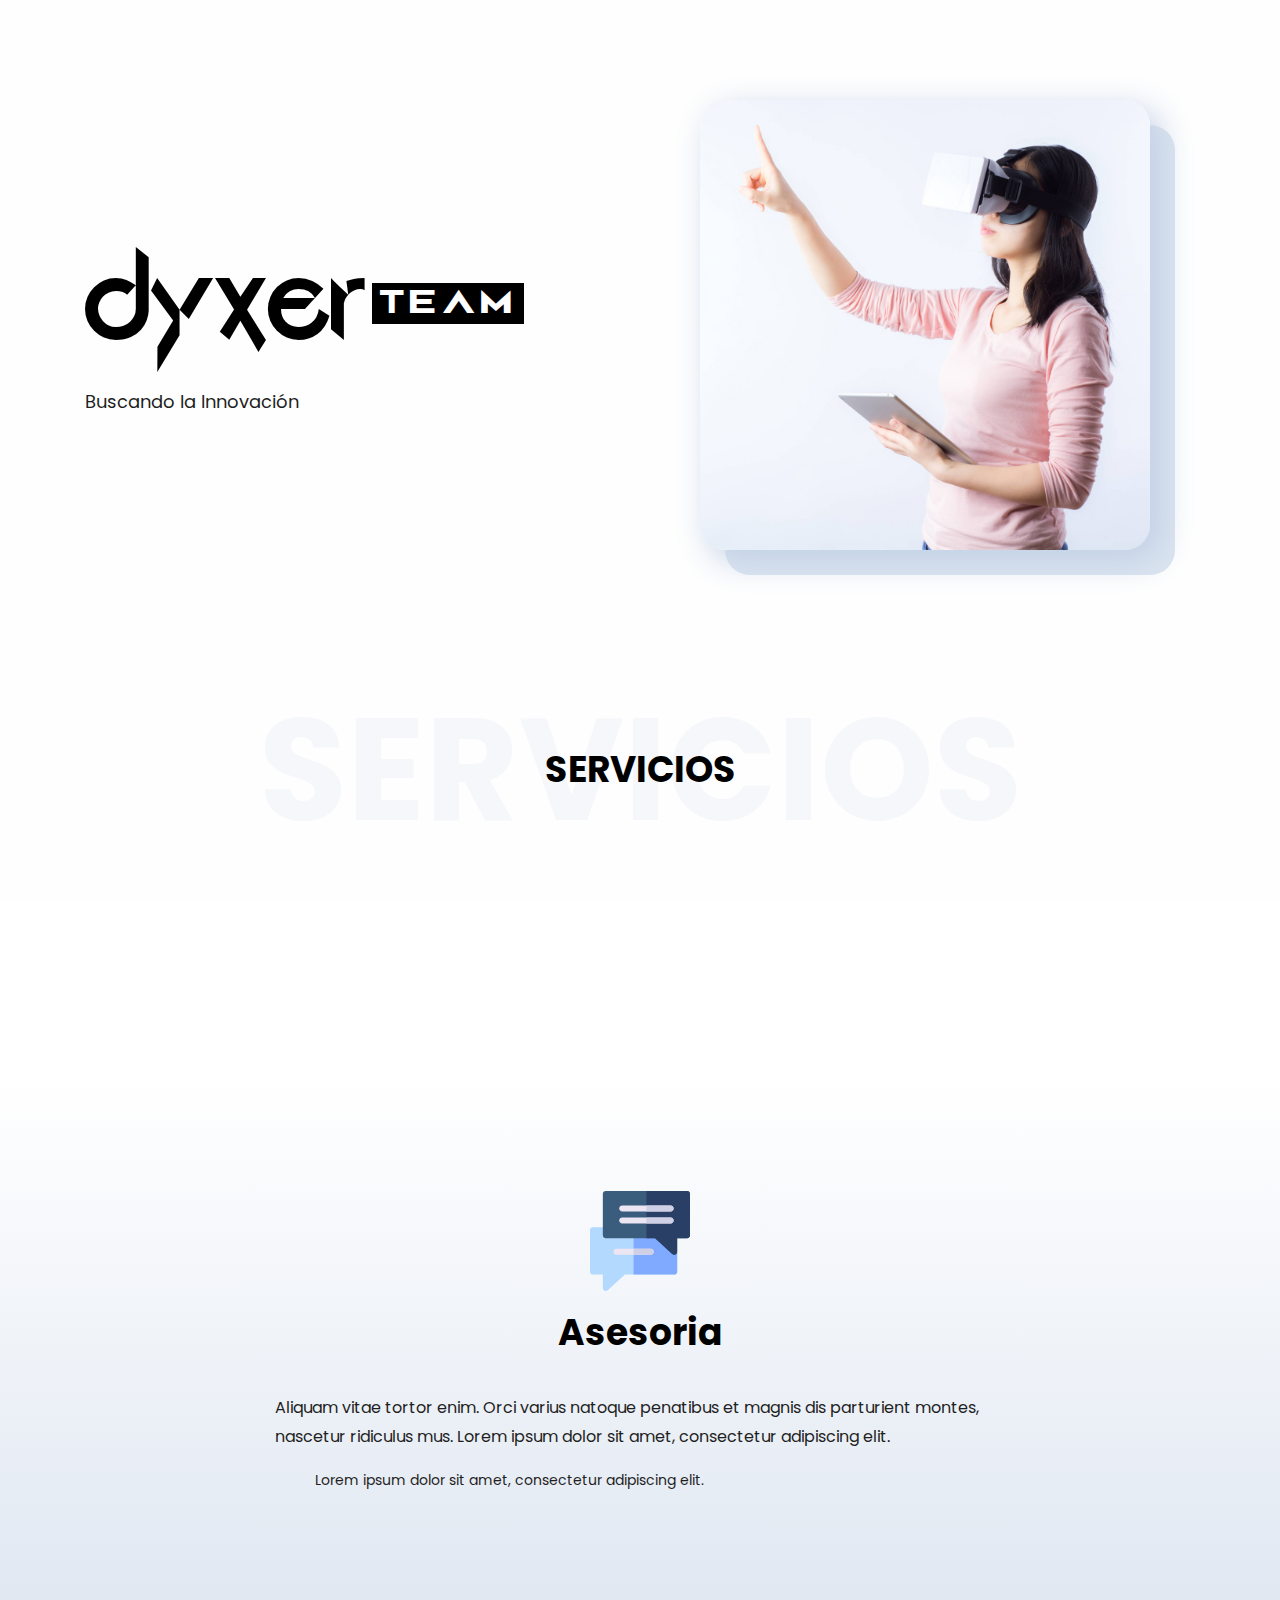
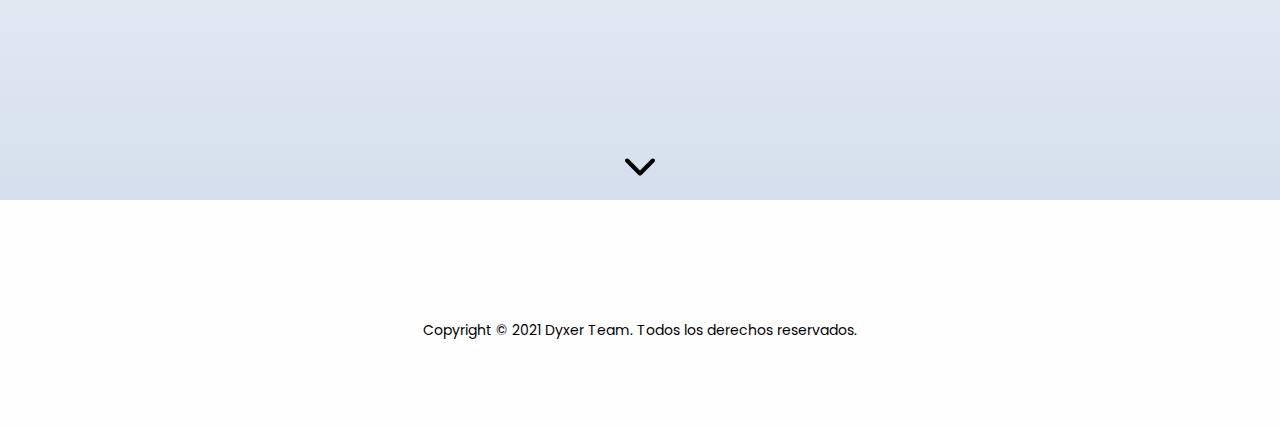
==== commit 82ec2f47: "Update index.html" ====
--- a/index.html
+++ b/index.html
@@ -74,7 +74,7 @@
 					<div class="card" id="as">
 					
 					
-					<img src="images/chat-bubble.svg" class="img-fluid" alt="">
+					<img src="images/ventana-de-chat.svg" class="img-fluid" alt="">
 					<h4>Asesoria</h4>
 						</div>
 				</div>
@@ -90,7 +90,7 @@
 		  	<div class="row justify-content-center">
 			  <div class="col-lg-8">
 				  <div class="content est">
-					  <img src="images/diseno-web.svg" class="img-fluid icon" alt="">
+					  <img src="images/red-social.svg" class="img-fluid icon" alt="">
 						<h5>Redes Sociales</h5>
 						<p>Aliquam vitae tortor enim. Orci varius natoque penatibus et magnis dis parturient montes, nascetur ridiculus mus. Lorem ipsum dolor sit amet, consectetur adipiscing elit.
 </p><ul>
@@ -99,7 +99,7 @@
 					  <li>Curabitur faucibus turpis scelerisque lectus dictum, a condimentum urna facilisis.</li>
 					  </ul>
 
-					<img src="images/red-social.svg" class="img-fluid cerrar align-self-center" alt="">
+					<img src="images/arrow.svg" class="img-fluid cerrar align-self-center" alt="">
 				  </div>
 					
 				</div>
@@ -142,7 +142,7 @@
 		  	<div class="row justify-content-center">
 			  <div class="col-lg-8">
 				  <div class="content est">
-					  <img src="images/chat-bubble.svg" class="img-fluid icon" alt="">
+					  <img src="images/ventana-de-chat.svg" class="img-fluid icon" alt="">
 						<h5>Asesoria</h5>
 						<p>Aliquam vitae tortor enim. Orci varius natoque penatibus et magnis dis parturient montes, nascetur ridiculus mus. Lorem ipsum dolor sit amet, consectetur adipiscing elit.
 </p><ul>
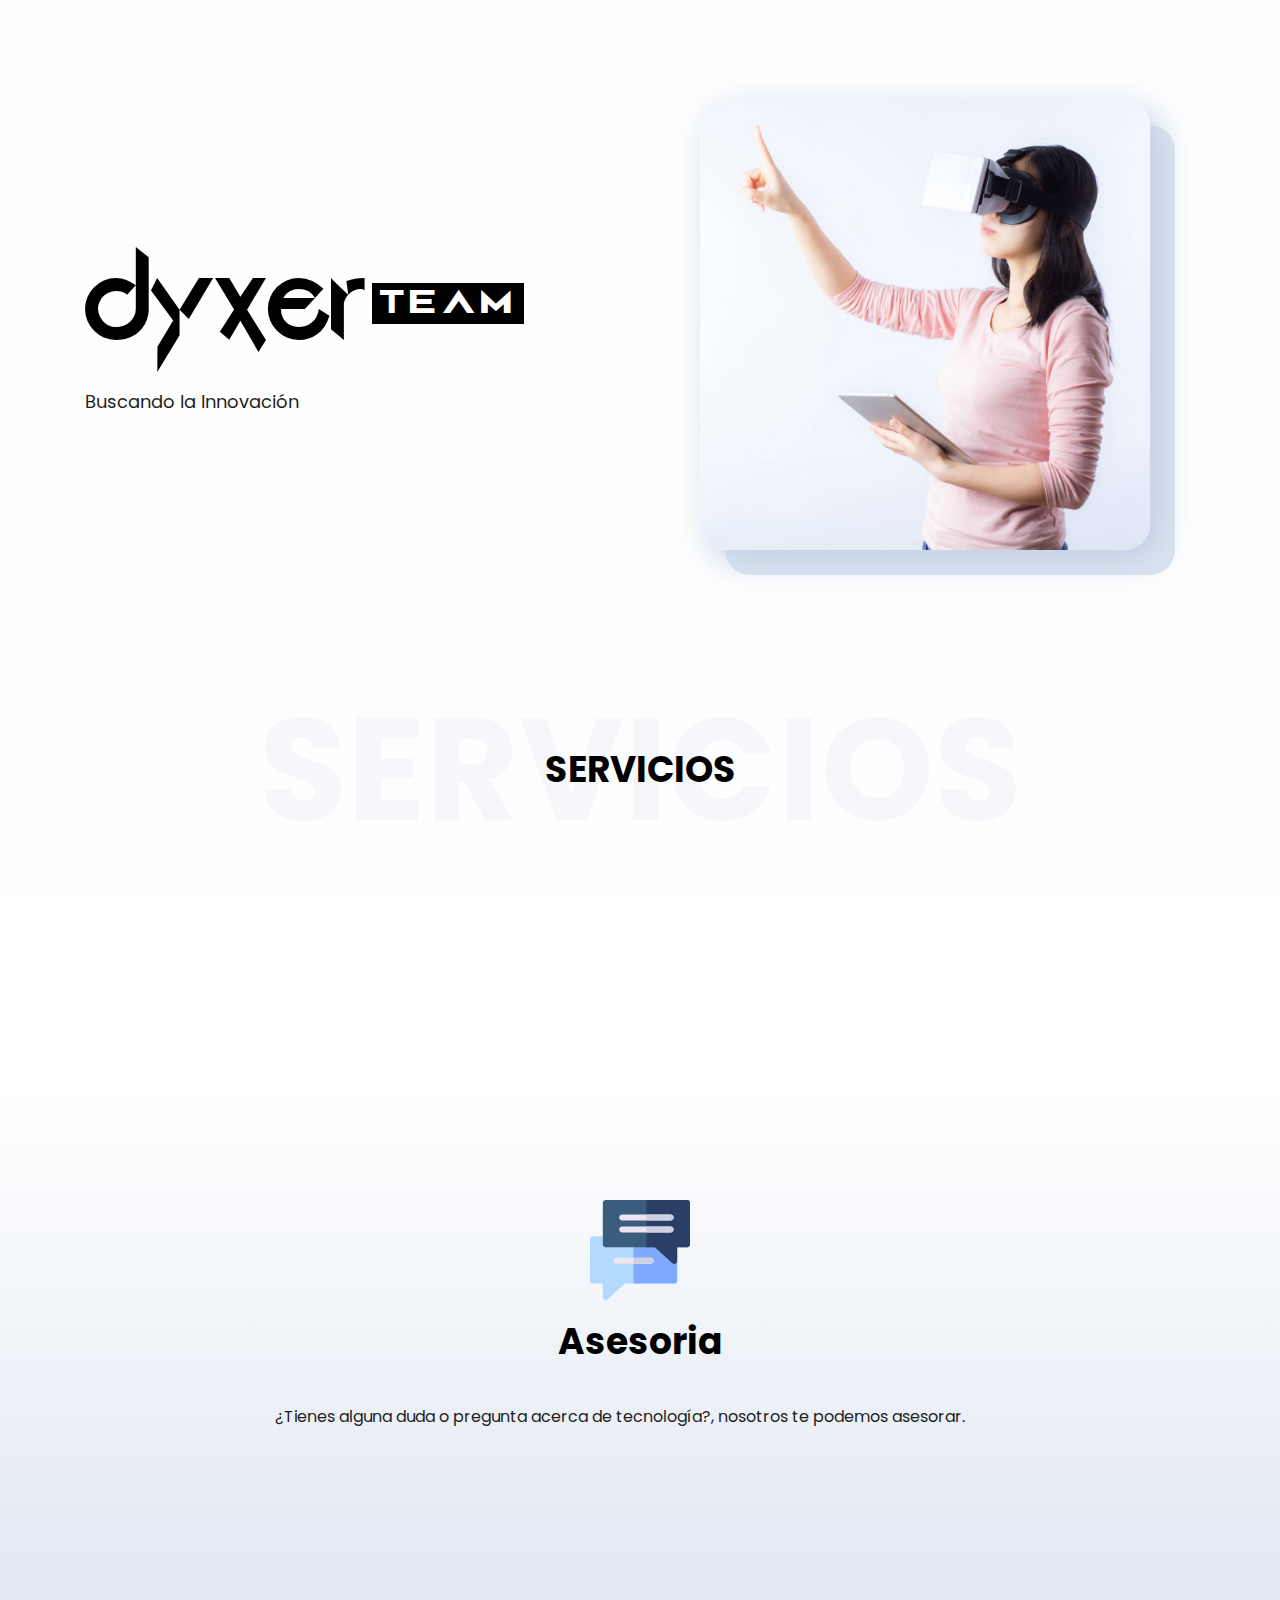
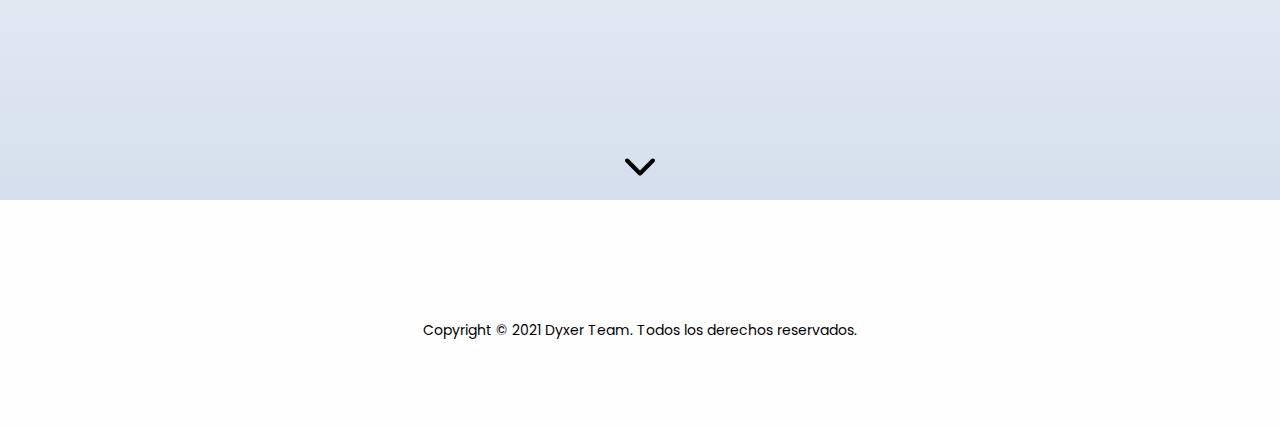
==== commit c73cd3c4: "contenido" ====
--- a/index.html
+++ b/index.html
@@ -92,11 +92,11 @@
 				  <div class="content est">
 					  <img src="images/red-social.svg" class="img-fluid icon" alt="">
 						<h5>Redes Sociales</h5>
-						<p>Aliquam vitae tortor enim. Orci varius natoque penatibus et magnis dis parturient montes, nascetur ridiculus mus. Lorem ipsum dolor sit amet, consectetur adipiscing elit.
+						<p>TEn Dyxer Team nos encargamos de que tus redes sociales tengan un estilo único, creamos diseños únicos y atractivos con una excelente calidad.</strong>
 </p><ul>
-							<li>Lorem ipsum dolor sit amet, consectetur adipiscing elit.</li>
-							<li>Cras sed nisi sed massa egestas egestas id ut dolor.</li>
-					  <li>Curabitur faucibus turpis scelerisque lectus dictum, a condimentum urna facilisis.</li>
+							<li>- Diseñamos tu Imagen de perfil e Imagen de portada.</li>
+							<li>- Actualizamos tu información de contacto.</li>
+					  
 					  </ul>
 
 					<img src="images/arrow.svg" class="img-fluid cerrar align-self-center" alt="">
@@ -118,10 +118,10 @@
 				  <div class="content est">
 					  <img src="images/codigo.svg" class="img-fluid icon" alt="">
 						<h5>Desarrollo Web</h5>
-						<p>Aliquam vitae tortor enim. Orci varius natoque penatibus et magnis dis parturient montes, nascetur ridiculus mus. Lorem ipsum dolor sit amet, consectetur adipiscing elit.
+						<p>En Dyxer Team diseñamos y programamos páginas web originales, funcionales y con la más alta calidad, siempre enfocadas a obtener resultados para su empresa.
 </p><ul>
-							<li>Lorem ipsum dolor sit amet, consectetur adipiscing elit.</li>
-							<li>Cras sed nisi sed massa egestas egestas id ut dolor.</li>
+							<li>- Diseño de páginas corporativas, informativas, promocionales, minisites y landing pages.</li>
+							<li>- Mantenimiento y actualización de sitios web.</li>
 							
 					  </ul>
 
@@ -144,9 +144,9 @@
 				  <div class="content est">
 					  <img src="images/ventana-de-chat.svg" class="img-fluid icon" alt="">
 						<h5>Asesoria</h5>
-						<p>Aliquam vitae tortor enim. Orci varius natoque penatibus et magnis dis parturient montes, nascetur ridiculus mus. Lorem ipsum dolor sit amet, consectetur adipiscing elit.
+						<p>¿Tienes alguna duda o pregunta acerca de tecnología?, nosotros te podemos asesorar. 
 </p><ul>
-							<li>Lorem ipsum dolor sit amet, consectetur adipiscing elit.</li>
+							<!--<li>Lorem ipsum dolor sit amet, consectetur adipiscing elit.</li>-->
 							
 					  </ul>
 
--- a/css/styles.css
+++ b/css/styles.css
@@ -257,6 +257,7 @@
 	display: flex;
 	flex-direction: column;
 	justify-content: center;
+	padding-bottom: 5%;
 	
 }
 
